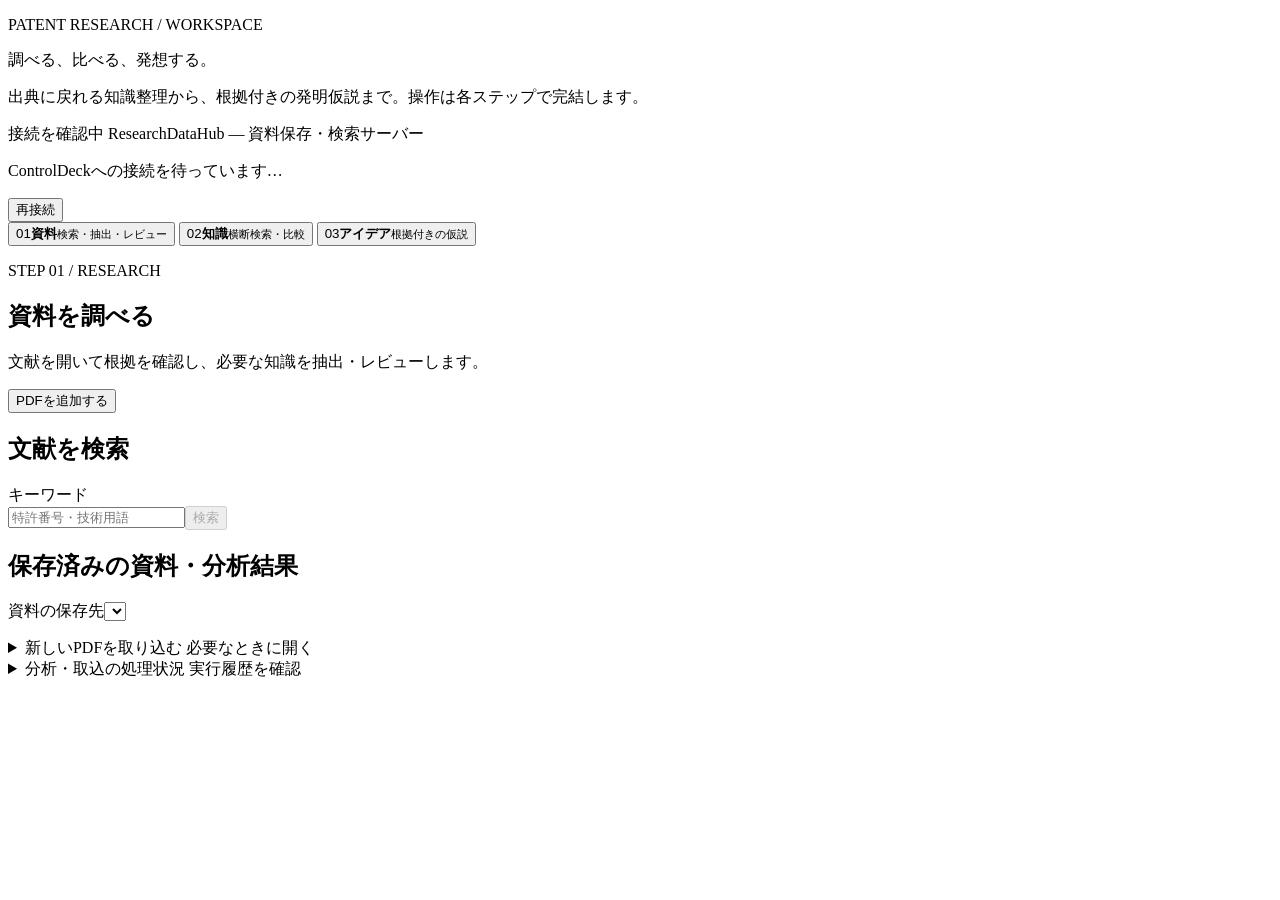
==== qnaplibrary/web/addon-workspace.html @ d7cf3b86 "feat(K6c): Obsidian-inspired global Atlas and interactive local map controls with explicit provenanc" ====
<!doctype html><html lang="ja"><head><meta charset="utf-8"><meta name="viewport" content="width=device-width,initial-scale=1"><title>PatentBuddy — 特許分析</title><link rel="stylesheet" href="workspace.css"></head><body><main>

<div class="workspace-intro">
  <p class="workspace-kicker">PATENT RESEARCH / WORKSPACE</p>
  <p class="workspace-lead">調べる、比べる、発想する。</p>
  <p class="workspace-description">出典に戻れる知識整理から、根拠付きの発明仮説まで。操作は各ステップで完結します。</p>
</div>
<section class="connection-strip" aria-label="ResearchDataHub 接続状況">
  <div class="connection-details">
    <span id="connection-state" class="connection-indicator" data-state="loading">接続を確認中</span>
    <span id="server" class="connection-server">ResearchDataHub — 資料保存・検索サーバー</span>
    <p id="message" role="status">ControlDeckへの接続を待っています…</p>
  </div>
  <button id="reconnect" type="button" class="secondary">再接続</button>
</section>
<div id="workspace-tabs" class="workspace-tabs" role="tablist" aria-label="PatentBuddyの作業ステップ">
  <button id="workspace-tab-research" class="workspace-tab" role="tab" aria-controls="workspace-panel-research" aria-selected="true" tabindex="0" type="button">
    <span class="workspace-tab-number">01</span><span class="workspace-tab-copy"><strong>資料</strong><small>検索・抽出・レビュー</small></span>
  </button>
  <button id="workspace-tab-knowledge" class="workspace-tab" role="tab" aria-controls="workspace-panel-knowledge" aria-selected="false" tabindex="-1" type="button">
    <span class="workspace-tab-number">02</span><span class="workspace-tab-copy"><strong>知識</strong><small>横断検索・比較</small></span>
  </button>
  <button id="workspace-tab-ideas" class="workspace-tab" role="tab" aria-controls="workspace-panel-ideas" aria-selected="false" tabindex="-1" type="button">
    <span class="workspace-tab-number">03</span><span class="workspace-tab-copy"><strong>アイデア</strong><small>根拠付きの仮説</small></span>
  </button>
</div>
<div id="workspace-panel-research" class="workspace-panel" role="tabpanel" aria-labelledby="workspace-tab-research" tabindex="0">
<div class="pane-heading pane-heading-with-action"><div><p class="pane-eyebrow">STEP 01 / RESEARCH</p><h2>資料を調べる</h2><p>文献を開いて根拠を確認し、必要な知識を抽出・レビューします。</p></div><button id="research-pdf-quick" class="secondary" type="button">PDFを追加する</button></div>
<section class="workbench-card workbench-search"><h2>文献を検索</h2><form id="search"><label for="query">キーワード</label><div class="row"><input id="query" maxlength="180" required placeholder="特許番号・技術用語"><button id="submit" disabled>検索</button></div></form><div id="results"></div></section>
<section class="workbench-card workbench-library"><h2>保存済みの資料・分析結果</h2><label for="library-collection">資料の保存先</label><select id="library-collection"></select><p id="library-note" class="hint"></p><div id="library-items"></div></section>
<section id="detail" class="workbench-card document-detail" hidden><div class="document-toolbar"><div><p class="pane-eyebrow">SOURCE / EVIDENCE</p><h2 id="title"></h2></div><div class="document-actions"><button id="workspace-source-return" class="secondary" type="button" hidden>前の作業に戻る</button><button id="document-compare-action" class="secondary" type="button">知識の横断比較へ</button></div></div><div class="row"><label for="analysis-kind">分析内容</label><select id="analysis-kind"><option value="summary">要約</option><option value="claims">請求項の確認</option><option value="knowledge" selected>知識エッセンスを抽出</option></select><button id="analyze" type="button">知識を抽出</button></div><p class="hint">分析結果は未確認の提案です。原文と照合して判断してください。本文10万文字以内に対応します。</p><div id="knowledge-links" class="knowledge-links" aria-label="文献間の技術仮説リンク"><details id="link-create"><summary>別文献と技術仮説リンクを作成</summary><p class="hint">K2で人が確認した知識と引用を使います。リンクは最初「未確認」で保存され、別の承認操作が必要です。承認しても事実関係にはなりません。</p><label for="link-source">根拠となる確認済み知識</label><select id="link-source"><option value="">確認済み知識がありません</option></select><p id="link-evidence" class="hint">根拠を選択してください。</p><form id="link-target-form"><label for="link-target-query">関係先の文献を検索</label><div class="row"><input id="link-target-query" maxlength="180" required placeholder="文献名・特許番号・技術用語"><button id="link-target-search" type="submit">文献を探す</button></div></form><div id="link-target-results" role="status"></div><p id="link-target-choice" class="hint">関係先は未選択です。</p><label for="link-relation">関係の仮説</label><select id="link-relation"><option value="">仮説を選択してください</option><option value="problem">課題との関係</option><option value="solution">解決手段との関係</option><option value="effect">効果との関係</option><option value="substitution">置換可能性</option></select><label class="map-toggle" for="link-confirm"><input id="link-confirm" type="checkbox">引用と関係先を確認し、仮説として登録する</label><button id="link-register" class="secondary" type="button" disabled>未確認の仮説リンクを登録</button><p id="link-feedback" class="hint" role="status">リンクの登録は専用権限が必要です。</p></details><div id="link-list" aria-live="polite"><p class="hint">文献間の技術仮説リンクはまだありません。</p></div></div><div id="knowledge-map" class="knowledge-map" aria-label="出典と知識の接続マップ"><div class="map-heading"><h3>Knowledge Map</h3><p class="hint">原文から抽出した知識と、審査済みの文献関係を表示します。線は必ずしも技術的な因果関係を意味しません。</p></div><div class="map-controls"><label for="map-hops">関係の展開範囲</label><select id="map-hops"><option value="1">1段階</option><option value="2">2段階</option></select><label class="map-toggle" for="map-unreviewed"><input id="map-unreviewed" type="checkbox">未確認・却下・失効候補も参考表示</label><label class="map-toggle" for="map-links"><input id="map-links" type="checkbox">人が確認した技術仮説リンクも参考表示</label><button id="map-refresh" class="secondary" type="button">マップ更新</button></div><p id="map-status" class="hint" role="status">文献を開くと知識の関係を読み込みます。</p><div class="map-workspace"><div class="map-visual" aria-label="知識の接続を自由に動かして調べるマップ">
<div class="map-viewport-tools" aria-label="マップの表示操作"><button id="map-zoom-in" type="button" class="secondary" aria-label="マップを拡大">＋</button><button id="map-zoom-out" type="button" class="secondary" aria-label="マップを縮小">−</button><button id="map-fit" type="button" class="secondary">全体表示</button><button id="map-reflow" type="button" class="secondary">並べ直す</button></div>
<svg id="map-svg" viewBox="0 0 960 600" role="group" tabindex="0" aria-label="知識ノードをドラッグ、背景をドラッグして移動。ホイールでズーム。各ノードはTabとEnterで選択できます"></svg>
<p class="map-gesture-hint">ノードをドラッグして移動 · 空白をドラッグしてパン · ホイール／＋−でズーム</p></div><div id="map-list" class="map-list" aria-label="知識の関連一覧"></div><aside id="map-inspector" class="map-inspector" aria-label="選択した知識の詳細"><p class="hint">知識カードを選択すると、原文・根拠・レビュー状況を確認できます。</p></aside></div></div><div id="knowledge" aria-live="polite"><p class="hint">知識候補はまだありません。「知識エッセンスを抽出」を選択してください。</p></div><div id="pdf-evidence" hidden></div><div id="analyses"></div><details id="source-details"><summary>原文を表示</summary><pre id="body"></pre></details></section>
<details id="workspace-pdf-import" class="workspace-disclosure"><summary>新しいPDFを取り込む <span>必要なときに開く</span></summary>
<section class="workbench-card workbench-import"><h2>PDFを取り込む</h2><p class="hint">ControlDeckでPDFを選択します。文字を直接読み取り、画像のあるページは日本語・英語OCRを併用します。50MiB・200ページまで。</p><label for="ocr-pages">OCRし直すページ（任意、例: 1,12）</label><div class="row"><input id="ocr-pages" maxlength="800" placeholder="通常は空欄で自動判定"><button id="import-pdf" type="button" disabled>PDFを選択して取り込む</button></div><div id="pdf-jobs"></div></section>
</details>
</div>
<div id="workspace-panel-knowledge" class="workspace-panel" role="tabpanel" aria-labelledby="workspace-tab-knowledge" tabindex="0" hidden>
<div class="pane-heading"><p class="pane-eyebrow">STEP 02 / EXPLORE</p><h2>知識を横断して比べる</h2><p>人間が承認した推論から探し、原文の引用と成立条件・限界を確かめて比較します。</p></div><section id="knowledge-atlas" class="knowledge-atlas" aria-label="多数の文献を見渡すKnowledge Atlas">
  <div class="atlas-title"><div><p class="pane-eyebrow">OBSIDIAN-STYLE / INTERACTIVE KNOWLEDGE ATLAS</p><h3>Knowledge Atlas <span class="atlas-scope">全体の見取り図</span></h3><p class="hint">大量の文献を分野別に俯瞰します。点をつかんで動かし、文献を選ぶと根拠付きの近傍マップへ進めます。</p></div><button id="atlas-reload" type="button" class="secondary">全体を読み直す</button></div>
  <div class="atlas-legend"><span class="atlas-legend-collection">分野・コレクション</span><span class="atlas-legend-document">文献</span><span class="atlas-legend-inference">AI推論は別途レビューが必要</span></div>
  <div class="atlas-layout"><div class="atlas-stage">
    <div class="map-viewport-tools"><button id="atlas-zoom-in" type="button" class="secondary" aria-label="アトラスを拡大">＋</button><button id="atlas-zoom-out" type="button" class="secondary" aria-label="アトラスを縮小">−</button><button id="atlas-fit" type="button" class="secondary">全体表示</button><button id="atlas-reflow" type="button" class="secondary">配置を動かす</button></div>
    <svg id="atlas-svg" viewBox="0 0 960 600" role="group" tabindex="0" aria-label="文献集合の操作可能な全体アトラス"></svg>
    <p class="map-gesture-hint">点をドラッグ · 空白をドラッグ · ＋−で拡大縮小</p>
  </div><aside id="atlas-inspector" class="atlas-inspector" aria-label="選択ノードの詳細"><p class="hint">ノードを選ぶと、分野や文献の説明を確認できます。</p></aside></div>
  <div class="atlas-pagination"><p id="atlas-status" role="status" class="hint">ResearchDataHubの文献集合を確認しています…</p><button id="atlas-next" type="button" class="secondary" hidden>次の分野を表示</button></div>
  <p class="atlas-disclaimer">線は「保存先の所属関係」を示します。AI推論や技術的類似性・因果関係を表すものではありません。文献を開くと原文・承認済みの関係を確認できます。</p>
</section>
<section id="knowledge-search-section" class="knowledge-cross" aria-label="人が確認した技術知識の横断検索"><h2>技術知識を横断検索・比較</h2><p class="hint">対象はResearchDataHubに保存され、人が承認したAI推論のみ。事実や特許性を確定するものではありません。1回につき最大240件の審査候補を検査し、さらに古い知識は「次の候補」から探索します。</p><form id="cross-search-form"><label for="cross-query">解決原理・条件・効果から探す</label><div class="row"><input id="cross-query" maxlength="120" placeholder="例：急激な温度上昇" autocomplete="off"><label for="cross-kind">知識の種類</label><select id="cross-kind"><option value="">すべて</option><option value="problem">技術課題</option><option value="cause">原因</option><option value="constraint">制約</option><option value="principle">解決原理</option><option value="mechanism">作用機構</option><option value="implementation">実装</option><option value="effect">効果</option><option value="observation">観測</option><option value="application">応用</option></select><button id="cross-search-submit" type="submit" disabled>知識を検索</button></div></form><p id="cross-search-status" role="status" class="hint">検索結果は保存・送信されません。</p><div id="cross-results" aria-live="polite"></div><button id="cross-next-button" type="button" class="secondary" hidden>次の候補を探す</button><div class="cross-compare-controls"><p id="cross-selection" class="hint">異なる文献から2〜3件を選ぶと比較できます。</p><button id="cross-compare-button" type="button" class="secondary" disabled>選んだ知識を比較</button><button id="cross-clear-button" type="button" class="secondary">選択を解除</button></div><div id="cross-compare-results" class="cross-compare-results" aria-live="polite"></div></section>
</div>
<div id="workspace-panel-ideas" class="workspace-panel" role="tabpanel" aria-labelledby="workspace-tab-ideas" tabindex="0" hidden>
<div class="pane-heading"><p class="pane-eyebrow">STEP 03 / CREATE</p><h2>根拠をもとに発想する</h2><p>比較で選んだ知識を出典とともに保存し、手動で発明仮説を育てます。</p></div>
<section id="idea-canvas" class="idea-canvas" aria-label="根拠付き発明仮説のIdea Canvas"><h2>Idea Canvas — 発明仮説の作成</h2><p class="hint">K4で異なる文献の知識を2〜3件比較し、引用を確認した上で、自分の言葉で仮説を記述します。AIによる自動作成・自動保存・出願はしません。</p><div class="idea-toolbar"><button id="idea-new" type="button" class="secondary">比較結果から新しいIdea案</button><button id="idea-refresh" type="button" class="secondary">保存済み案を更新</button></div><p id="idea-status" class="hint" role="status">比較結果から案を作成するか、保存済みの案を選んでください。</p><div id="idea-recent" aria-label="保存済みの発明仮説"></div><form id="idea-form" hidden><h3 id="idea-heading">未保存の仮説</h3><p class="hint">この案の出典は作成時に固定します。根拠が変わった場合は最新の文献を再比較して、新しい案を作成してください。</p><div id="idea-source-list" aria-label="採用する元文献と引用"></div><label for="idea-title">仮説のタイトル（必須）</label><input id="idea-title" maxlength="160" required><label for="idea-problem">技術課題・解決したいこと（必須）</label><textarea id="idea-problem" maxlength="1500" required rows="3"></textarea><label for="idea-solution">着想・解決の仕組み（必須）</label><textarea id="idea-solution" maxlength="2500" required rows="4"></textarea><div class="idea-support-fields"><div class="idea-field"><label for="idea-effect">期待される効果（未検証として記述）</label><textarea id="idea-effect" maxlength="1200" rows="2"></textarea></div><div class="idea-field"><label for="idea-conditions">成立する条件</label><textarea id="idea-conditions" maxlength="1200" rows="2"></textarea></div><div class="idea-field"><label for="idea-limitations">限界・不足する検証</label><textarea id="idea-limitations" maxlength="1200" rows="2"></textarea></div></div><label class="map-toggle" for="idea-confirm"><input id="idea-confirm" type="checkbox">参照文献・引用と本文を確認し、自分の発明仮説として保存する（事実や権利の確定ではありません）</label><button id="idea-save" type="submit" disabled>この案を保存</button><p id="idea-save-status" role="status" class="hint">保存にはIdea専用権限が必要です。</p><div id="idea-history" aria-label="この案の版履歴"></div></form></section>
</div>
<details id="workspace-activity" class="workspace-disclosure workspace-activity"><summary>分析・取込の処理状況 <span id="workspace-job-count">実行履歴を確認</span></summary>
<section class="workbench-card"><h2>分析の処理状況</h2><div id="jobs">実行中の分析はありません。</div></section>
</details>
<footer id="version"></footer></main><script src="workspace.js"></script></body></html>
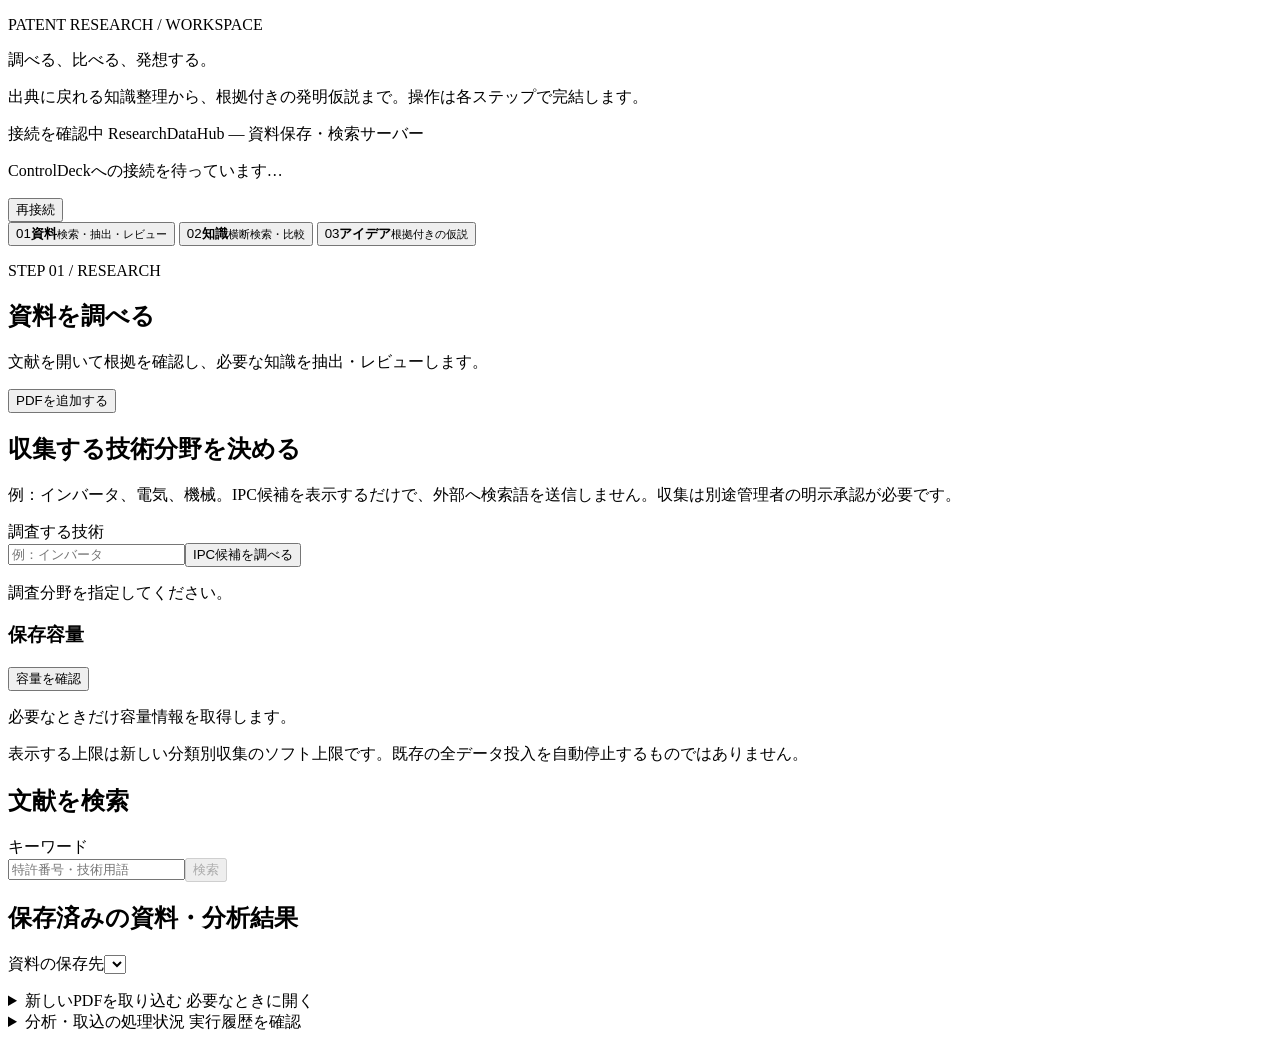
==== commit 2912cca4: "feat(K7a): add scoped topic and storage inspection panel to ControlDeck workspace" ====
--- a/qnaplibrary/web/addon-workspace.html
+++ b/qnaplibrary/web/addon-workspace.html
@@ -26,9 +26,18 @@
 </div>
 <div id="workspace-panel-research" class="workspace-panel" role="tabpanel" aria-labelledby="workspace-tab-research" tabindex="0">
 <div class="pane-heading pane-heading-with-action"><div><p class="pane-eyebrow">STEP 01 / RESEARCH</p><h2>資料を調べる</h2><p>文献を開いて根拠を確認し、必要な知識を抽出・レビューします。</p></div><button id="research-pdf-quick" class="secondary" type="button">PDFを追加する</button></div>
+<section id="source-planning" class="workbench-card" aria-label="調査分野と保存容量">
+ <h2>収集する技術分野を決める</h2>
+ <p class="hint">例：インバータ、電気、機械。IPC候補を表示するだけで、外部へ検索語を送信しません。収集は別途管理者の明示承認が必要です。</p>
+ <form id="source-plan-form"><label for="source-topic">調査する技術</label><div class="row"><input id="source-topic" maxlength="120" required placeholder="例：インバータ"><button id="source-plan-go" type="submit">IPC候補を調べる</button></div></form>
+ <p id="source-plan-status" class="hint" role="status">調査分野を指定してください。</p><div id="source-plan-results"></div>
+ <div class="row"><h3>保存容量</h3><button id="source-storage-refresh" class="secondary" type="button">容量を確認</button></div>
+ <p id="source-storage-status" class="hint" role="status">必要なときだけ容量情報を取得します。</p>
+ <p class="hint">表示する上限は新しい分類別収集のソフト上限です。既存の全データ投入を自動停止するものではありません。</p>
+</section>
 <section class="workbench-card workbench-search"><h2>文献を検索</h2><form id="search"><label for="query">キーワード</label><div class="row"><input id="query" maxlength="180" required placeholder="特許番号・技術用語"><button id="submit" disabled>検索</button></div></form><div id="results"></div></section>
 <section class="workbench-card workbench-library"><h2>保存済みの資料・分析結果</h2><label for="library-collection">資料の保存先</label><select id="library-collection"></select><p id="library-note" class="hint"></p><div id="library-items"></div></section>
-<section id="detail" class="workbench-card document-detail" hidden><div class="document-toolbar"><div><p class="pane-eyebrow">SOURCE / EVIDENCE</p><h2 id="title"></h2></div><div class="document-actions"><button id="workspace-source-return" class="secondary" type="button" hidden>前の作業に戻る</button><button id="document-compare-action" class="secondary" type="button">知識の横断比較へ</button></div></div><div class="row"><label for="analysis-kind">分析内容</label><select id="analysis-kind"><option value="summary">要約</option><option value="claims">請求項の確認</option><option value="knowledge" selected>知識エッセンスを抽出</option></select><button id="analyze" type="button">知識を抽出</button></div><p class="hint">分析結果は未確認の提案です。原文と照合して判断してください。本文10万文字以内に対応します。</p><div id="knowledge-links" class="knowledge-links" aria-label="文献間の技術仮説リンク"><details id="link-create"><summary>別文献と技術仮説リンクを作成</summary><p class="hint">K2で人が確認した知識と引用を使います。リンクは最初「未確認」で保存され、別の承認操作が必要です。承認しても事実関係にはなりません。</p><label for="link-source">根拠となる確認済み知識</label><select id="link-source"><option value="">確認済み知識がありません</option></select><p id="link-evidence" class="hint">根拠を選択してください。</p><form id="link-target-form"><label for="link-target-query">関係先の文献を検索</label><div class="row"><input id="link-target-query" maxlength="180" required placeholder="文献名・特許番号・技術用語"><button id="link-target-search" type="submit">文献を探す</button></div></form><div id="link-target-results" role="status"></div><p id="link-target-choice" class="hint">関係先は未選択です。</p><label for="link-relation">関係の仮説</label><select id="link-relation"><option value="">仮説を選択してください</option><option value="problem">課題との関係</option><option value="solution">解決手段との関係</option><option value="effect">効果との関係</option><option value="substitution">置換可能性</option></select><label class="map-toggle" for="link-confirm"><input id="link-confirm" type="checkbox">引用と関係先を確認し、仮説として登録する</label><button id="link-register" class="secondary" type="button" disabled>未確認の仮説リンクを登録</button><p id="link-feedback" class="hint" role="status">リンクの登録は専用権限が必要です。</p></details><div id="link-list" aria-live="polite"><p class="hint">文献間の技術仮説リンクはまだありません。</p></div></div><div id="knowledge-map" class="knowledge-map" aria-label="出典と知識の接続マップ"><div class="map-heading"><h3>Knowledge Map</h3><p class="hint">原文から抽出した知識と、審査済みの文献関係を表示します。線は必ずしも技術的な因果関係を意味しません。</p></div><div class="map-controls"><label for="map-hops">関係の展開範囲</label><select id="map-hops"><option value="1">1段階</option><option value="2">2段階</option></select><label class="map-toggle" for="map-unreviewed"><input id="map-unreviewed" type="checkbox">未確認・却下・失効候補も参考表示</label><label class="map-toggle" for="map-links"><input id="map-links" type="checkbox">人が確認した技術仮説リンクも参考表示</label><button id="map-refresh" class="secondary" type="button">マップ更新</button></div><p id="map-status" class="hint" role="status">文献を開くと知識の関係を読み込みます。</p><div class="map-workspace"><div class="map-visual" aria-label="知識の接続を自由に動かして調べるマップ">
+<section id="detail" class="workbench-card document-detail" hidden><div class="document-toolbar"><div><p class="pane-eyebrow">SOURCE / EVIDENCE</p><h2 id="title"></h2></div><div class="document-actions"><button id="workspace-source-return" class="secondary" type="button" hidden>前の作業に戻る</button><button id="document-compare-action" class="secondary" type="button">知識の横断比較へ</button></div></div><div class="row"><label for="analysis-kind">分析内容</label><select id="analysis-kind"><option value="summary">要約</option><option value="claims">請求項の確認</option><option value="knowledge" selected>知識エッセンスを抽出</option></select><button id="analyze" type="button">知識を抽出</button></div><p class="hint">分析結果は未確認の提案です。原文と照合して判断してください。本文10万文字以内に対応します。</p><div id="knowledge-links" class="knowledge-links" aria-label="文献間の技術仮説リンク"><details id="link-create"><summary>別文献と技術仮説リンクを作成</summary><p class="hint">K2で人が確認した知識と引用を使います。リンクは最初「未確認」で保存され、別の承認操作が必要です。承認しても事実関係にはなりません。</p><label for="link-source">根拠となる確認済み知識</label><select id="link-source"><option value="">確認済み知識がありません</option></select><p id="link-evidence" class="hint">根拠を選択してください。</p><form id="link-target-form"><label for="link-target-query">関係先の文献を検索</label><div class="row"><input id="link-target-query" maxlength="180" required placeholder="文献名・特許番号・技術用語"><button id="link-target-search" type="submit">文献を探す</button></div></form><div id="link-target-results" role="status"></div><p id="link-target-choice" class="hint">関係先は未選択です。</p><label for="link-relation">関係の仮説</label><select id="link-relation"><option value="">仮説を選択してください</option><option value="problem">課題との関係</option><option value="solution">解決手段との関係</option><option value="effect">効果との関係</option><option value="substitution">置換可能性</option></select><label class="map-toggle" for="link-confirm"><input id="link-confirm" type="checkbox">引用と関係先を確認し、仮説として登録する</label><button id="link-register" class="secondary" type="button" disabled>未確認の仮説リンクを登録</button><p id="link-feedback" class="hint" role="status">リンクの登録は専用権限が必要です。</p></details><div id="link-list" aria-live="polite"><p class="hint">文献間の技術仮説リンクはまだありません。</p></div></div><div id="knowledge-map" class="knowledge-map" aria-label="出典と知識の接続マップ"><div class="map-heading"><h3>Knowledge Map</h3><p class="hint">原文から抽出した知識と、審査済みの文献関係を表示します。線は必ずしも技術的な因果関係を意味しません。</p></div><div class="map-controls"><label for="map-node-find">表示中の点を探す</label><input id="map-node-find" type="search" maxlength="80" placeholder="文献・技術概念をハイライト"><label for="map-hops">関係の展開範囲</label><select id="map-hops"><option value="1">1段階</option><option value="2">2段階</option></select><label class="map-toggle" for="map-unreviewed"><input id="map-unreviewed" type="checkbox">未確認・却下・失効候補も参考表示</label><label class="map-toggle" for="map-links"><input id="map-links" type="checkbox">人が確認した技術仮説リンクも参考表示</label><button id="map-refresh" class="secondary" type="button">マップ更新</button></div><p id="map-status" class="hint" role="status">文献を開くと知識の関係を読み込みます。</p><div class="map-workspace"><div class="map-visual" aria-label="知識の接続を自由に動かして調べるマップ">
 <div class="map-viewport-tools" aria-label="マップの表示操作"><button id="map-zoom-in" type="button" class="secondary" aria-label="マップを拡大">＋</button><button id="map-zoom-out" type="button" class="secondary" aria-label="マップを縮小">−</button><button id="map-fit" type="button" class="secondary">全体表示</button><button id="map-reflow" type="button" class="secondary">並べ直す</button></div>
 <svg id="map-svg" viewBox="0 0 960 600" role="group" tabindex="0" aria-label="知識ノードをドラッグ、背景をドラッグして移動。ホイールでズーム。各ノードはTabとEnterで選択できます"></svg>
 <p class="map-gesture-hint">ノードをドラッグして移動 · 空白をドラッグしてパン · ホイール／＋−でズーム</p></div><div id="map-list" class="map-list" aria-label="知識の関連一覧"></div><aside id="map-inspector" class="map-inspector" aria-label="選択した知識の詳細"><p class="hint">知識カードを選択すると、原文・根拠・レビュー状況を確認できます。</p></aside></div></div><div id="knowledge" aria-live="polite"><p class="hint">知識候補はまだありません。「知識エッセンスを抽出」を選択してください。</p></div><div id="pdf-evidence" hidden></div><div id="analyses"></div><details id="source-details"><summary>原文を表示</summary><pre id="body"></pre></details></section>
@@ -39,6 +48,7 @@
 <div id="workspace-panel-knowledge" class="workspace-panel" role="tabpanel" aria-labelledby="workspace-tab-knowledge" tabindex="0" hidden>
 <div class="pane-heading"><p class="pane-eyebrow">STEP 02 / EXPLORE</p><h2>知識を横断して比べる</h2><p>人間が承認した推論から探し、原文の引用と成立条件・限界を確かめて比較します。</p></div><section id="knowledge-atlas" class="knowledge-atlas" aria-label="多数の文献を見渡すKnowledge Atlas">
   <div class="atlas-title"><div><p class="pane-eyebrow">OBSIDIAN-STYLE / INTERACTIVE KNOWLEDGE ATLAS</p><h3>Knowledge Atlas <span class="atlas-scope">全体の見取り図</span></h3><p class="hint">大量の文献を分野別に俯瞰します。点をつかんで動かし、文献を選ぶと根拠付きの近傍マップへ進めます。</p></div><button id="atlas-reload" type="button" class="secondary">全体を読み直す</button></div>
+  <div class="atlas-find"><label for="atlas-node-find">表示中のノードを探す</label><input id="atlas-node-find" type="search" maxlength="80" placeholder="分野・文献名でハイライト（全件検索は資料タブ）"></div>
   <div class="atlas-legend"><span class="atlas-legend-collection">分野・コレクション</span><span class="atlas-legend-document">文献</span><span class="atlas-legend-inference">AI推論は別途レビューが必要</span></div>
   <div class="atlas-layout"><div class="atlas-stage">
     <div class="map-viewport-tools"><button id="atlas-zoom-in" type="button" class="secondary" aria-label="アトラスを拡大">＋</button><button id="atlas-zoom-out" type="button" class="secondary" aria-label="アトラスを縮小">−</button><button id="atlas-fit" type="button" class="secondary">全体表示</button><button id="atlas-reflow" type="button" class="secondary">配置を動かす</button></div>
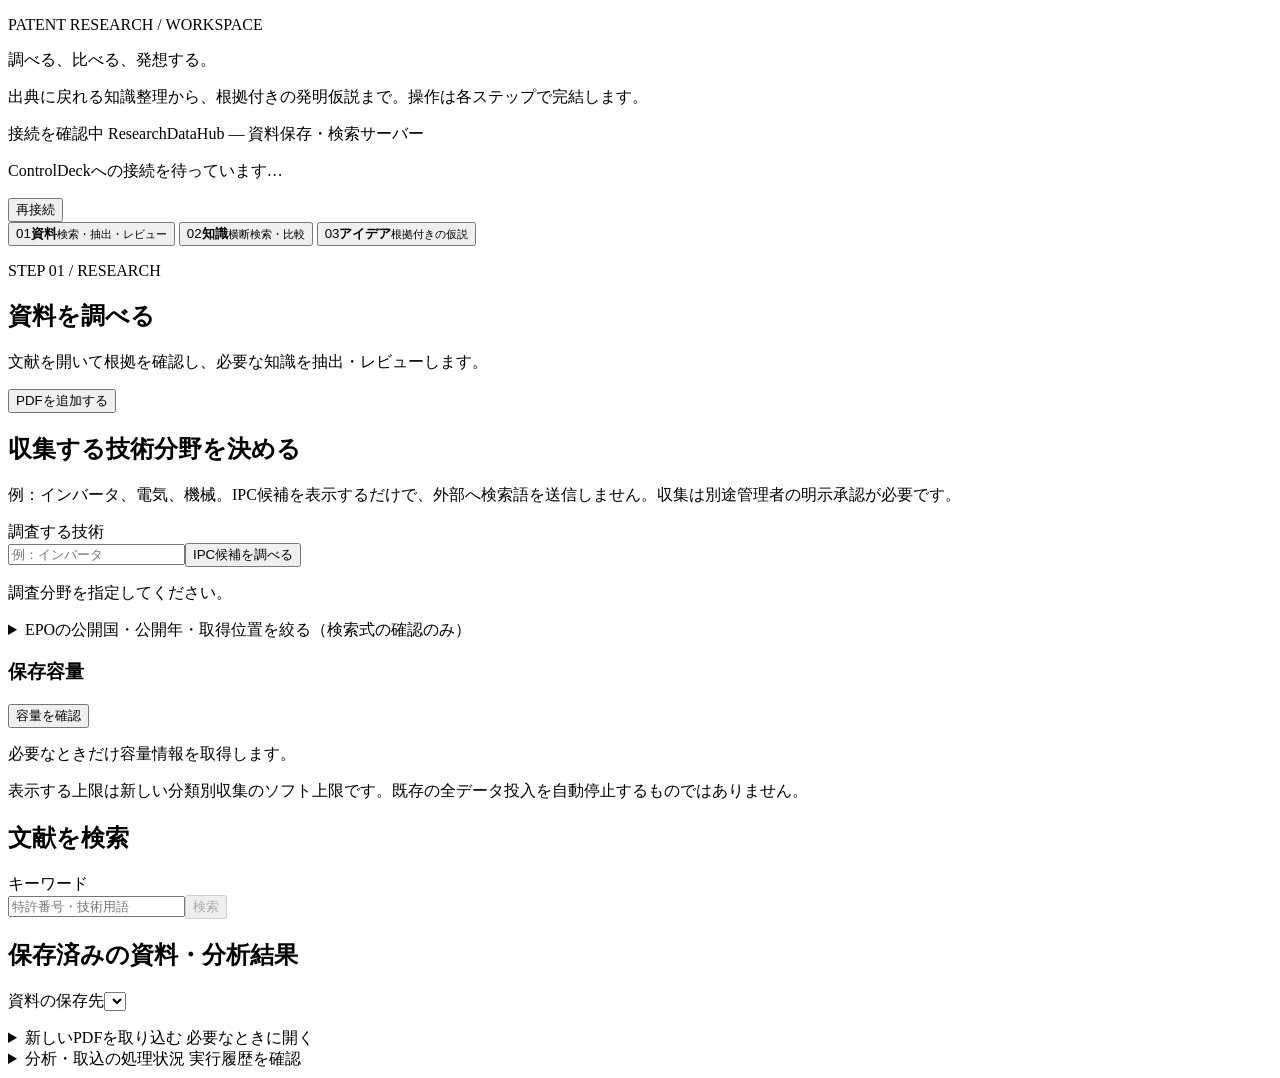
==== commit e884972b: "feat(K7a): read-only ControlDeck scope/office/year preview panel" ====
--- a/qnaplibrary/web/addon-workspace.html
+++ b/qnaplibrary/web/addon-workspace.html
@@ -31,8 +31,19 @@
  <p class="hint">例：インバータ、電気、機械。IPC候補を表示するだけで、外部へ検索語を送信しません。収集は別途管理者の明示承認が必要です。</p>
  <form id="source-plan-form"><label for="source-topic">調査する技術</label><div class="row"><input id="source-topic" maxlength="120" required placeholder="例：インバータ"><button id="source-plan-go" type="submit">IPC候補を調べる</button></div></form>
  <p id="source-plan-status" class="hint" role="status">調査分野を指定してください。</p><div id="source-plan-results"></div>
+ <details id="source-scope" class="workspace-disclosure">
+   <summary>EPOの公開国・公開年・取得位置を絞る（検索式の確認のみ）</summary>
+   <p class="hint">実際の取得はResearchDataHub管理画面から明示承認して実行します。公開日と出願日・優先日は異なります。</p>
+   <label for="source-ipc-select">初期候補のIPC</label><select id="source-ipc-select"><option value="">先にテーマを調べてください</option></select>
+   <label for="source-office">公開国</label><select id="source-office"><option value="ALL">全公開国</option><option value="JP">日本(JP)</option><option value="US">米国(US)</option><option value="EP">欧州(EP)</option><option value="WO">PCT(WO)</option><option value="CN">中国(CN)</option><option value="KR">韓国(KR)</option><option value="DE">ドイツ(DE)</option><option value="FR">フランス(FR)</option><option value="GB">英国(GB)</option></select>
+   <div class="row"><label for="source-year-from">公開年から</label><input id="source-year-from" type="number" min="1900" max="2100" value="2020"><label for="source-year-to">公開年まで</label><input id="source-year-to" type="number" min="1900" max="2100" value="2026"></div>
+   <div class="row"><label for="source-page-first">取得開始位置</label><input id="source-page-first" type="number" min="1" max="2000" value="1"><label for="source-page-limit">件数</label><input id="source-page-limit" type="number" min="1" max="25" value="10"><button id="source-scope-preview" class="secondary" type="button">検索式を確認</button></div>
+   <p id="source-scope-status" class="hint" role="status">外部APIへは送信されません。</p>
+ </details>
  <div class="row"><h3>保存容量</h3><button id="source-storage-refresh" class="secondary" type="button">容量を確認</button></div>
  <p id="source-storage-status" class="hint" role="status">必要なときだけ容量情報を取得します。</p>
+ <div id="source-breakdown" class="hint" aria-label="取得元別参考容量"></div>
+ <div id="source-acquisition-receipts" class="hint" aria-label="取得履歴"></div>
  <p class="hint">表示する上限は新しい分類別収集のソフト上限です。既存の全データ投入を自動停止するものではありません。</p>
 </section>
 <section class="workbench-card workbench-search"><h2>文献を検索</h2><form id="search"><label for="query">キーワード</label><div class="row"><input id="query" maxlength="180" required placeholder="特許番号・技術用語"><button id="submit" disabled>検索</button></div></form><div id="results"></div></section>
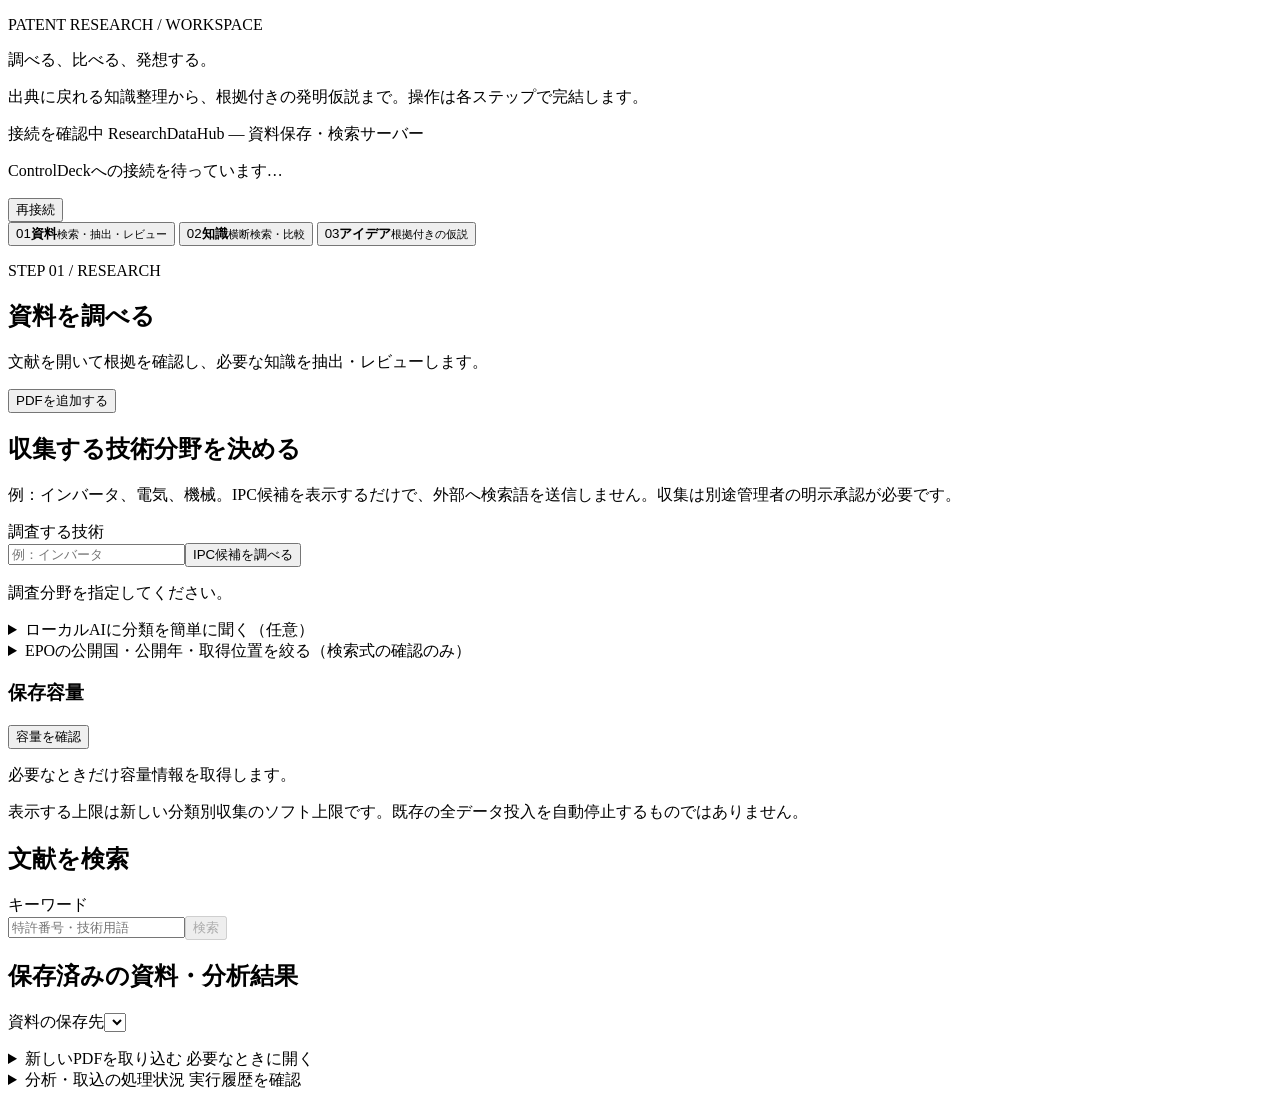
==== commit 96ba63d1: "feat(K7a): choice chips and local classification AI in ControlDeck workspace" ====
--- a/qnaplibrary/web/addon-workspace.html
+++ b/qnaplibrary/web/addon-workspace.html
@@ -30,7 +30,15 @@
  <h2>収集する技術分野を決める</h2>
  <p class="hint">例：インバータ、電気、機械。IPC候補を表示するだけで、外部へ検索語を送信しません。収集は別途管理者の明示承認が必要です。</p>
  <form id="source-plan-form"><label for="source-topic">調査する技術</label><div class="row"><input id="source-topic" maxlength="120" required placeholder="例：インバータ"><button id="source-plan-go" type="submit">IPC候補を調べる</button></div></form>
+ <div id="source-quick-presets" class="row" aria-label="調査分野の選択肢"></div>
  <p id="source-plan-status" class="hint" role="status">調査分野を指定してください。</p><div id="source-plan-results"></div>
+ <details id="source-ai-details" class="workspace-disclosure">
+   <summary>ローカルAIに分類を簡単に聞く（任意）</summary>
+   <p class="hint">質問は検証済みローカルAIのみに送ります。分類結果は未確認です。</p>
+   <div class="row"><label for="source-ai-provider">ローカルモデル</label><select id="source-ai-provider"></select><button id="source-ai-ask" type="button" disabled>AIに聞く</button></div>
+   <p id="source-ai-status" class="hint" role="status">ローカルAIを確認しています。</p>
+   <div id="source-ai-candidates"></div>
+ </details>
  <details id="source-scope" class="workspace-disclosure">
    <summary>EPOの公開国・公開年・取得位置を絞る（検索式の確認のみ）</summary>
    <p class="hint">実際の取得はResearchDataHub管理画面から明示承認して実行します。公開日と出願日・優先日は異なります。</p>
@@ -39,6 +47,8 @@
    <div class="row"><label for="source-year-from">公開年から</label><input id="source-year-from" type="number" min="1900" max="2100" value="2020"><label for="source-year-to">公開年まで</label><input id="source-year-to" type="number" min="1900" max="2100" value="2026"></div>
    <div class="row"><label for="source-page-first">取得開始位置</label><input id="source-page-first" type="number" min="1" max="2000" value="1"><label for="source-page-limit">件数</label><input id="source-page-limit" type="number" min="1" max="25" value="10"><button id="source-scope-preview" class="secondary" type="button">検索式を確認</button></div>
    <p id="source-scope-status" class="hint" role="status">外部APIへは送信されません。</p>
+   <button id="source-ipc-browse" type="button" class="secondary">公式IPCの下位記号を確認</button>
+   <p id="source-ipc-browse-status" class="hint" role="status">WIPO公式IPC辞書が登録されている場合だけ表示します。</p>
  </details>
  <div class="row"><h3>保存容量</h3><button id="source-storage-refresh" class="secondary" type="button">容量を確認</button></div>
  <p id="source-storage-status" class="hint" role="status">必要なときだけ容量情報を取得します。</p>
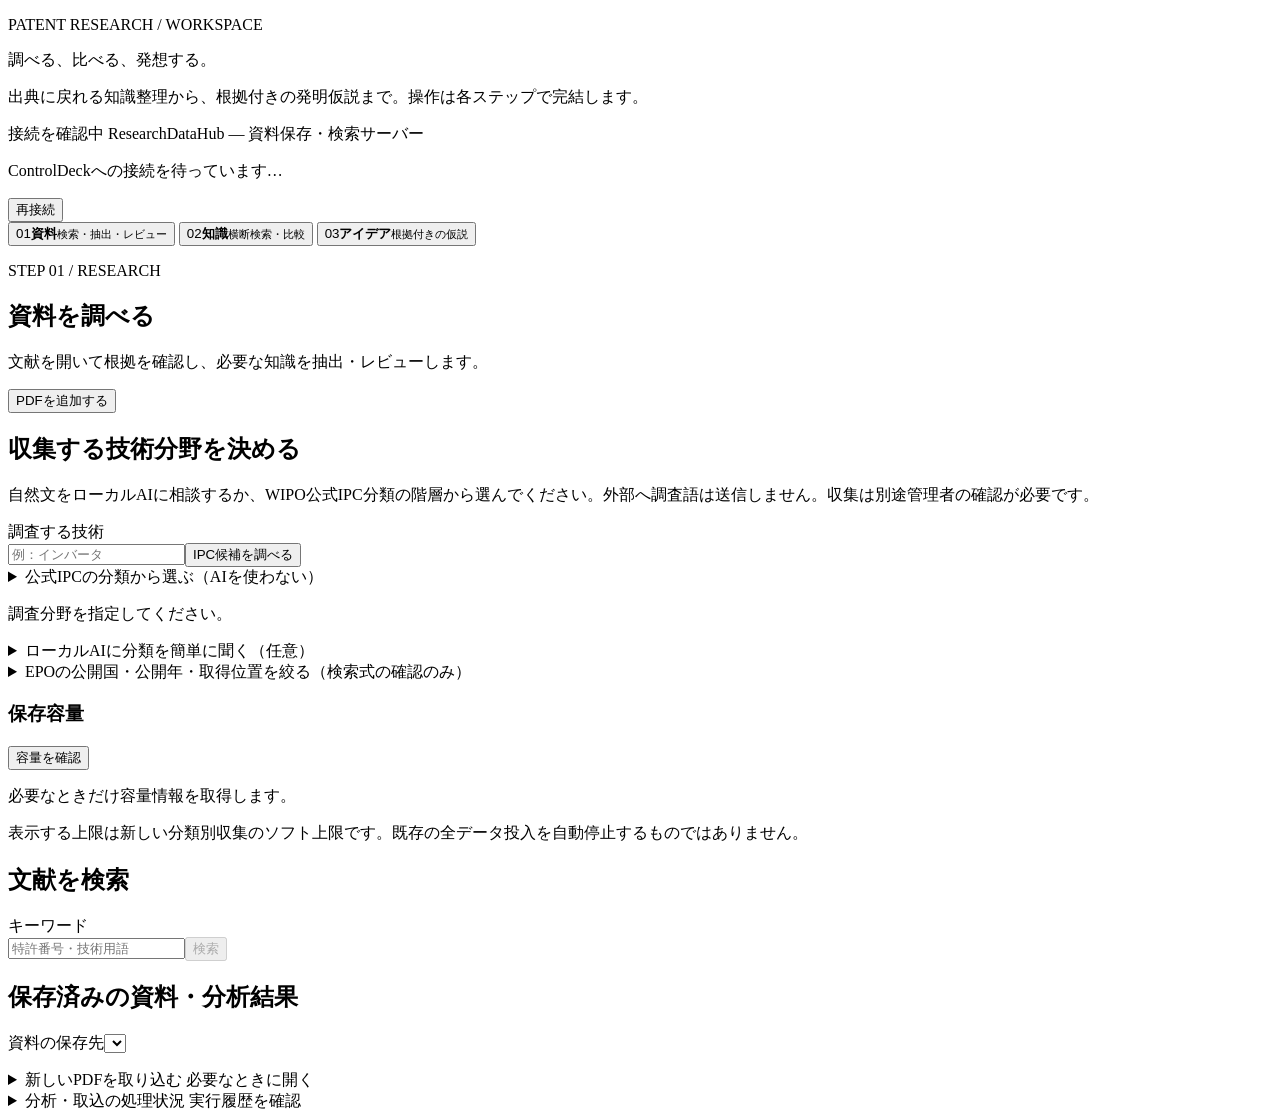
==== commit 9fe8cb95: "feat(K7a): show official hierarchy instead of handpicked topic choices in ControlDeck" ====
--- a/qnaplibrary/web/addon-workspace.html
+++ b/qnaplibrary/web/addon-workspace.html
@@ -28,9 +28,15 @@
 <div class="pane-heading pane-heading-with-action"><div><p class="pane-eyebrow">STEP 01 / RESEARCH</p><h2>資料を調べる</h2><p>文献を開いて根拠を確認し、必要な知識を抽出・レビューします。</p></div><button id="research-pdf-quick" class="secondary" type="button">PDFを追加する</button></div>
 <section id="source-planning" class="workbench-card" aria-label="調査分野と保存容量">
  <h2>収集する技術分野を決める</h2>
- <p class="hint">例：インバータ、電気、機械。IPC候補を表示するだけで、外部へ検索語を送信しません。収集は別途管理者の明示承認が必要です。</p>
+ <p class="hint">自然文をローカルAIに相談するか、WIPO公式IPC分類の階層から選んでください。外部へ調査語は送信しません。収集は別途管理者の確認が必要です。</p>
  <form id="source-plan-form"><label for="source-topic">調査する技術</label><div class="row"><input id="source-topic" maxlength="120" required placeholder="例：インバータ"><button id="source-plan-go" type="submit">IPC候補を調べる</button></div></form>
- <div id="source-quick-presets" class="row" aria-label="調査分野の選択肢"></div>
+ <details id="source-catalog-browser" class="workspace-disclosure">
+ <summary>公式IPCの分類から選ぶ（AIを使わない）</summary>
+ <p class="hint">WIPO IPC 2026.01の登録済み分類を、大分類からサブクラスまで辿れます。正式な分類名や定義は原典で照合してください。</p>
+ <button id="source-catalog-open" type="button" class="secondary">公式分類の階層を開く</button>
+ <p id="source-catalog-browser-status" class="hint" role="status">未登録の分野はResearchDataHub管理画面からWIPO辞書を取り込んでください。</p>
+ <div id="source-catalog-tree" class="row"></div>
+ </details>
  <p id="source-plan-status" class="hint" role="status">調査分野を指定してください。</p><div id="source-plan-results"></div>
  <details id="source-ai-details" class="workspace-disclosure">
    <summary>ローカルAIに分類を簡単に聞く（任意）</summary>
